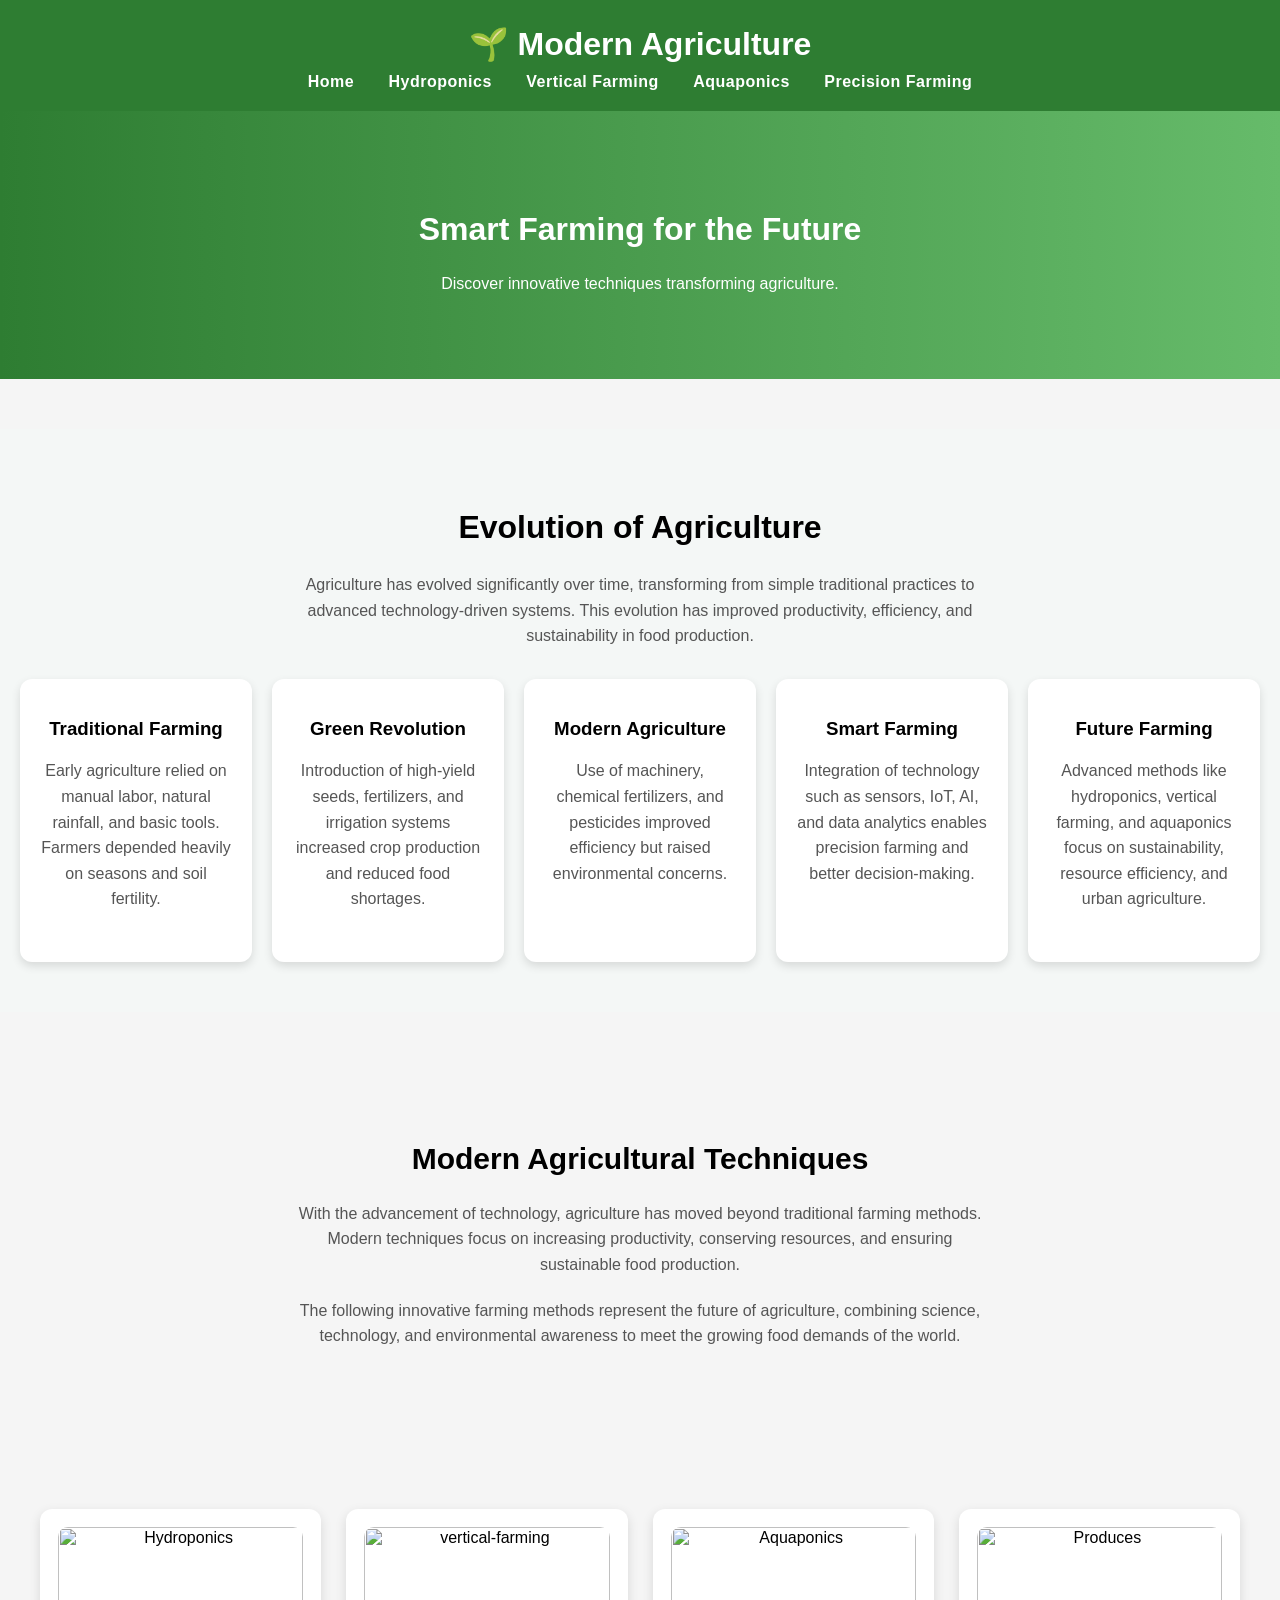
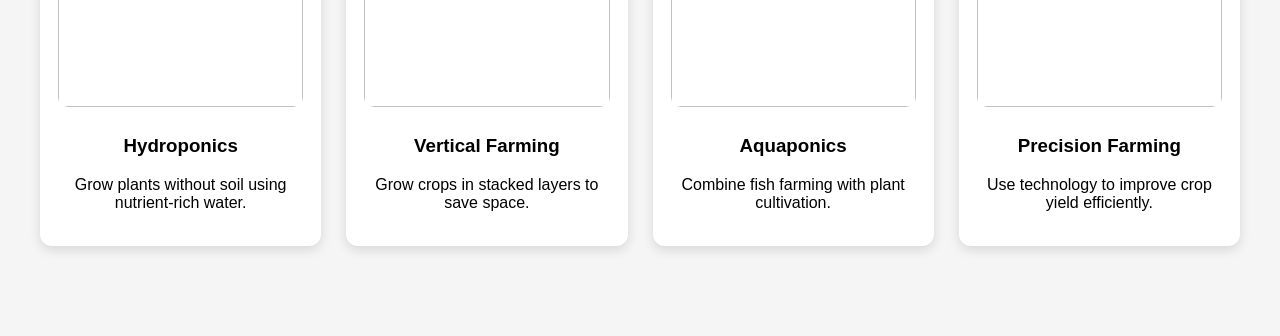
==== index.html @ 9e16016d "Add files via upload" ====
<body>

<header>
  <h1>🌱 Modern Agriculture</h1>
  <nav>
    <a href="#">Home</a>
    <a href="hydroponics.html">Hydroponics</a>
    <a href="vertical.html">Vertical Farming</a>
    <a href="aquaponics.html">Aquaponics</a>
    <a href="precision.html">Precision Farming</a>
  </nav>
  <link rel="stylesheet" href="Style.css">
</header>


<section class="hero">
  <h2>Smart Farming for the Future</h2>
  <p>Discover innovative techniques transforming agriculture.</p>
</section>
<!-- AGRICULTURE EVOLUTION -->
<section class="evolution">
  <h2>Evolution of Agriculture</h2>

  <p>
    Agriculture has evolved significantly over time, transforming from simple traditional practices
    to advanced technology-driven systems. This evolution has improved productivity, efficiency,
    and sustainability in food production.
  </p>

  <div class="timeline">

    <div class="stage">
      <h3>Traditional Farming</h3>
      <p>
        Early agriculture relied on manual labor, natural rainfall, and basic tools.
        Farmers depended heavily on seasons and soil fertility.
      </p>
    </div>

    <div class="stage">
      <h3>Green Revolution</h3>
      <p>
        Introduction of high-yield seeds, fertilizers, and irrigation systems increased
        crop production and reduced food shortages.
      </p>
    </div>

    <div class="stage">
      <h3>Modern Agriculture</h3>
      <p>
        Use of machinery, chemical fertilizers, and pesticides improved efficiency
        but raised environmental concerns.
      </p>
    </div>

    <div class="stage">
      <h3>Smart Farming</h3>
      <p>
        Integration of technology such as sensors, IoT, AI, and data analytics
        enables precision farming and better decision-making.
      </p>
    </div>

    <div class="stage">
      <h3>Future Farming</h3>
      <p>
        Advanced methods like hydroponics, vertical farming, and aquaponics
        focus on sustainability, resource efficiency, and urban agriculture.
      </p>
    </div>

  </div>


</section>
<!-- INTRODUCTION TO MODERN TECHNIQUES -->
<section class="intro-tech">
  <h2>Modern Agricultural Techniques</h2>

  <p>
    With the advancement of technology, agriculture has moved beyond traditional farming methods.
    Modern techniques focus on increasing productivity, conserving resources, and ensuring sustainable food production.
  </p>

  <p>
    The following innovative farming methods represent the future of agriculture, combining science,
    technology, and environmental awareness to meet the growing food demands of the world.
  </p>

 
</section>
<section class="cards">
   


  <a href="hydroponics.html" class="card">
  <img src="https://tse1.mm.bing.net/th/id/OIP.Eqp-ziQpJDzDmJSdWnaw1gHaHa?pid=Api&P=0&h=180" alt="Hydroponics">
  <h3>Hydroponics</h3>
  <p>Grow plants without soil using nutrient-rich water.</p>
</a>
<link rel="stylesheet" href="Style.css">

  <a href="vertical.html" class="card">
    <img src="https://tse4.mm.bing.net/th/id/OIP.k8tNzjdZTMqH8yGFtmccYAHaFj?pid=Api&P=0&h=180" alt="vertical-farming">

    <h3>Vertical Farming</h3>
    <p>Grow crops in stacked layers to save space.</p>
  </a>

  <a href="aquaponics.html" class="card">
    <img src="https://i.ytimg.com/vi/8wsAiRNAqSc/maxresdefault.jpg" alt="Aquaponics">

    <h3>Aquaponics</h3>
    <p>Combine fish farming with plant cultivation.</p>
  </a>

  <a href="precision.html" class="card">
    <img src="https://tse3.mm.bing.net/th/id/OIP.8q_UyZCXaomQTbgJEzfBzAHaE8?pid=Api&P=0&h=180" alt="Produces">
  
    <h3>Precision Farming</h3>
    <p>Use technology to improve crop yield efficiently.</p>
  </a>

</section>

</body>
---- Style.css ----
/* RESET */
* {
  box-sizing: border-box;
}

body {
  margin: 0;
  font-family: Arial, sans-serif;
  background-color: #f5f5f5;
}

/* GLOBAL */
section {
  margin-bottom: 50px;
}

/* HEADER */
header {
  background: #2e7d32;
  color: white;
  padding: 20px;
  text-align: center;
}

header h1 {
  margin: 5px 0;
}

nav {
  margin-top: 10px;
}

nav a {
  color: white;
  margin: 0 15px;
  text-decoration: none;
  font-weight: bold;
  letter-spacing: 0.5px;
}

nav a:hover {
  text-decoration: underline;
}

/* HERO */
.hero {
  background: linear-gradient(to right, #2e7d32, #66bb6a);
  color: white;
  text-align: center;
  padding: 70px 20px;
}

.hero h2 {
  font-size: 32px;
}

/* MAIN CARDS */
.cards {
  display: grid;
  grid-template-columns: repeat(auto-fit, minmax(230px, 1fr));
  gap: 25px;
  padding: 40px;
}

.card {
  background: white;
  padding: 18px;
  border-radius: 12px;
  text-align: center;
  text-decoration: none;
  color: black;
  box-shadow: 0 4px 12px rgba(0,0,0,0.12);
  transition: all 0.3s ease;
}

.card:hover {
  transform: translateY(-10px) scale(1.02);
  background: #e8f5e9;
}

.card img {
  width: 100%;
  height: 180px;
  object-fit: cover;
  border-radius: 10px;
  margin-bottom: 10px;
}

/* CONTENT */
.content-container {
  max-width: 1100px;
  margin: auto;
  padding: 20px;
}

.main-img {
  width: 100%;
  border-radius: 15px;
  margin-bottom: 20px;
}

/* HEADINGS */
h2 {
  margin-top: 30px;
  text-align: center;
}

/* INFO CARDS */
.card-section {
  display: flex;
  flex-wrap: wrap;
  gap: 20px;
  justify-content: center;
}

.info-card {
  background: white;
  padding: 20px;
  width: 250px;
  border-radius: 12px;
  box-shadow: 0 5px 15px rgba(0,0,0,0.1);
  transition: 0.3s;
}

.info-card:hover {
  transform: translateY(-5px);
  background: #e8f5e9;
}

/* WHY HYDROPONICS */
.why-section {
  text-align: center;
  padding: 50px 20px;
  background: #f9f9f9;
}

.why-text {
  max-width: 700px;
  margin: auto;
  color: #555;
  margin-bottom: 40px;
}

.why-grid {
  display: grid;
  grid-template-columns: repeat(3, 1fr);
  gap: 30px;
  max-width: 900px;
  margin: auto;
}

.circle {
  width: 120px;
  height: 120px;
  background: #e6e0c8;
  border-radius: 50%;
  display: flex;
  align-items: center;
  justify-content: center;
  margin: auto;
  font-size: 35px;
}

.why-item p {
  margin-top: 10px;
  font-weight: bold;
}

/* EVOLUTION */
.evolution {
  padding: 50px 20px;
  text-align: center;
  background: #f4f7f6;
}

.evolution h2 {
  font-size: 32px;
}

.evolution p {
  max-width: 700px;
  margin: auto;
  color: #555;
  margin-bottom: 30px;
  line-height: 1.6;
}

.timeline {
  display: grid;
  grid-template-columns: repeat(5, 1fr);
  gap: 20px;
}

.stage {
  background: white;
  padding: 20px;
  border-radius: 12px;
  box-shadow: 0px 4px 10px rgba(0,0,0,0.12);
  transition: 0.3s;
}

.stage:hover {
  transform: translateY(-5px);
}

/* MODERN TECH */
.intro-tech {
  padding: 50px 20px;
  text-align: center;
}

.intro-tech h2 {
  font-size: 30px;
}

.intro-tech p {
  max-width: 700px;
  margin: auto;
  color: #555;
  margin-bottom: 20px;
  line-height: 1.6;
}

.tech-list {
  display: grid;
  grid-template-columns: repeat(4, 1fr);
  gap: 20px;
  margin-top: 30px;
}

.tech-item {
  background: white;
  padding: 18px;
  border-radius: 12px;
  box-shadow: 0px 4px 10px rgba(0,0,0,0.12);
  transition: 0.3s;
}

.tech-item:hover {
  transform: translateY(-5px);
}

/* RESPONSIVE */
@media (max-width: 1000px) {
  .timeline {
    grid-template-columns: repeat(2, 1fr);
  }

  .tech-list {
    grid-template-columns: repeat(2, 1fr);
  }
}

@media (max-width: 600px) {
  .cards,
  .timeline,
  .tech-list,
  .why-grid {
    grid-template-columns: 1fr;
  }
}
---- Style.css ----
/* RESET */
* {
  box-sizing: border-box;
}

body {
  margin: 0;
  font-family: Arial, sans-serif;
  background-color: #f5f5f5;
}

/* GLOBAL */
section {
  margin-bottom: 50px;
}

/* HEADER */
header {
  background: #2e7d32;
  color: white;
  padding: 20px;
  text-align: center;
}

header h1 {
  margin: 5px 0;
}

nav {
  margin-top: 10px;
}

nav a {
  color: white;
  margin: 0 15px;
  text-decoration: none;
  font-weight: bold;
  letter-spacing: 0.5px;
}

nav a:hover {
  text-decoration: underline;
}

/* HERO */
.hero {
  background: linear-gradient(to right, #2e7d32, #66bb6a);
  color: white;
  text-align: center;
  padding: 70px 20px;
}

.hero h2 {
  font-size: 32px;
}

/* MAIN CARDS */
.cards {
  display: grid;
  grid-template-columns: repeat(auto-fit, minmax(230px, 1fr));
  gap: 25px;
  padding: 40px;
}

.card {
  background: white;
  padding: 18px;
  border-radius: 12px;
  text-align: center;
  text-decoration: none;
  color: black;
  box-shadow: 0 4px 12px rgba(0,0,0,0.12);
  transition: all 0.3s ease;
}

.card:hover {
  transform: translateY(-10px) scale(1.02);
  background: #e8f5e9;
}

.card img {
  width: 100%;
  height: 180px;
  object-fit: cover;
  border-radius: 10px;
  margin-bottom: 10px;
}

/* CONTENT */
.content-container {
  max-width: 1100px;
  margin: auto;
  padding: 20px;
}

.main-img {
  width: 100%;
  border-radius: 15px;
  margin-bottom: 20px;
}

/* HEADINGS */
h2 {
  margin-top: 30px;
  text-align: center;
}

/* INFO CARDS */
.card-section {
  display: flex;
  flex-wrap: wrap;
  gap: 20px;
  justify-content: center;
}

.info-card {
  background: white;
  padding: 20px;
  width: 250px;
  border-radius: 12px;
  box-shadow: 0 5px 15px rgba(0,0,0,0.1);
  transition: 0.3s;
}

.info-card:hover {
  transform: translateY(-5px);
  background: #e8f5e9;
}

/* WHY HYDROPONICS */
.why-section {
  text-align: center;
  padding: 50px 20px;
  background: #f9f9f9;
}

.why-text {
  max-width: 700px;
  margin: auto;
  color: #555;
  margin-bottom: 40px;
}

.why-grid {
  display: grid;
  grid-template-columns: repeat(3, 1fr);
  gap: 30px;
  max-width: 900px;
  margin: auto;
}

.circle {
  width: 120px;
  height: 120px;
  background: #e6e0c8;
  border-radius: 50%;
  display: flex;
  align-items: center;
  justify-content: center;
  margin: auto;
  font-size: 35px;
}

.why-item p {
  margin-top: 10px;
  font-weight: bold;
}

/* EVOLUTION */
.evolution {
  padding: 50px 20px;
  text-align: center;
  background: #f4f7f6;
}

.evolution h2 {
  font-size: 32px;
}

.evolution p {
  max-width: 700px;
  margin: auto;
  color: #555;
  margin-bottom: 30px;
  line-height: 1.6;
}

.timeline {
  display: grid;
  grid-template-columns: repeat(5, 1fr);
  gap: 20px;
}

.stage {
  background: white;
  padding: 20px;
  border-radius: 12px;
  box-shadow: 0px 4px 10px rgba(0,0,0,0.12);
  transition: 0.3s;
}

.stage:hover {
  transform: translateY(-5px);
}

/* MODERN TECH */
.intro-tech {
  padding: 50px 20px;
  text-align: center;
}

.intro-tech h2 {
  font-size: 30px;
}

.intro-tech p {
  max-width: 700px;
  margin: auto;
  color: #555;
  margin-bottom: 20px;
  line-height: 1.6;
}

.tech-list {
  display: grid;
  grid-template-columns: repeat(4, 1fr);
  gap: 20px;
  margin-top: 30px;
}

.tech-item {
  background: white;
  padding: 18px;
  border-radius: 12px;
  box-shadow: 0px 4px 10px rgba(0,0,0,0.12);
  transition: 0.3s;
}

.tech-item:hover {
  transform: translateY(-5px);
}

/* RESPONSIVE */
@media (max-width: 1000px) {
  .timeline {
    grid-template-columns: repeat(2, 1fr);
  }

  .tech-list {
    grid-template-columns: repeat(2, 1fr);
  }
}

@media (max-width: 600px) {
  .cards,
  .timeline,
  .tech-list,
  .why-grid {
    grid-template-columns: 1fr;
  }
}
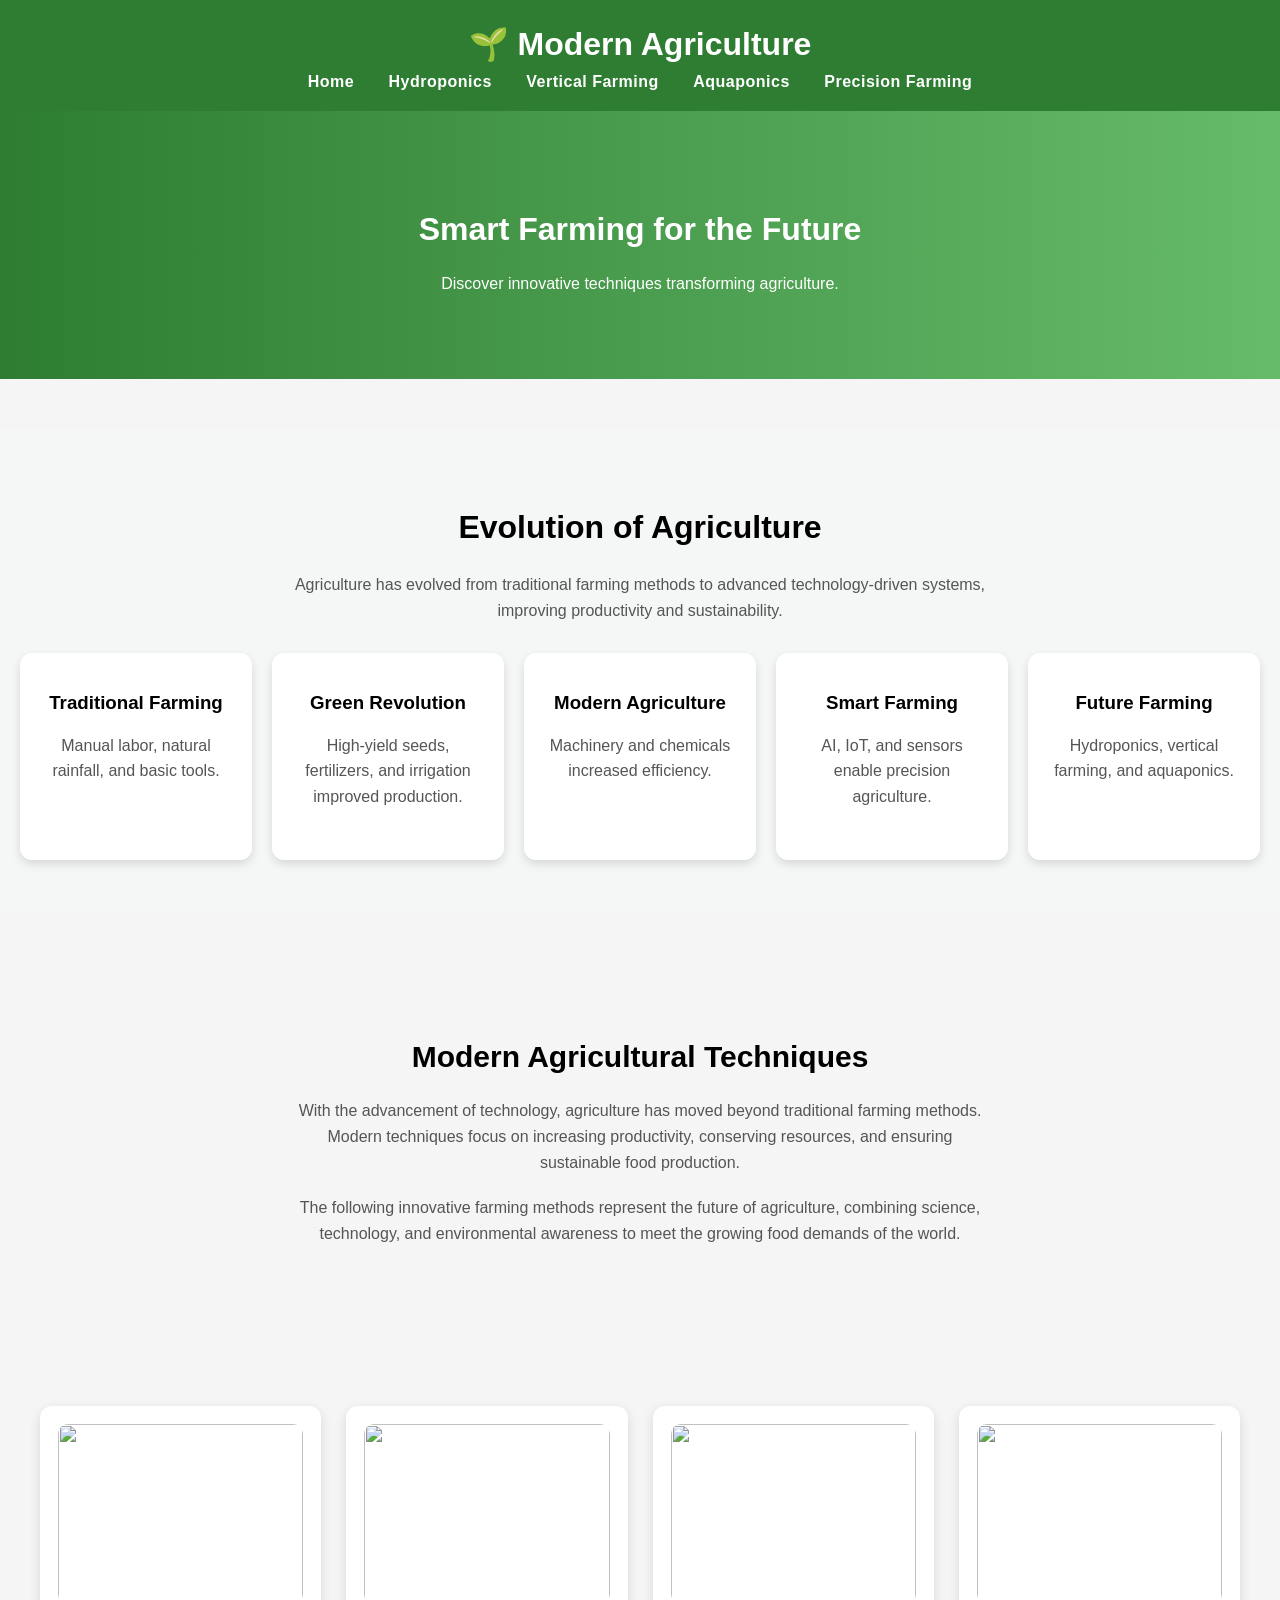
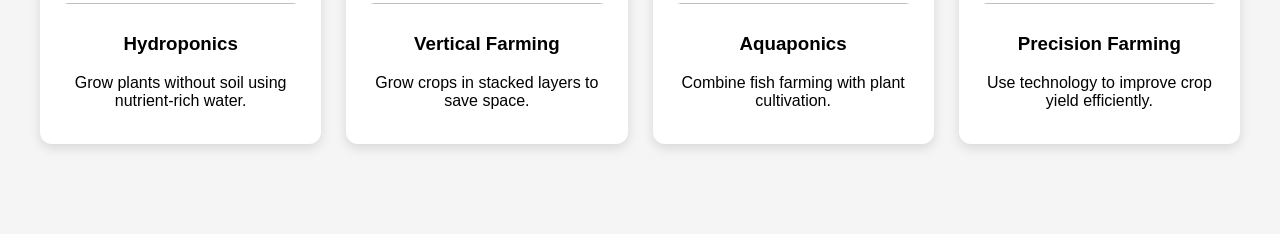
==== commit 38947415: "index.html" ====
--- a/index.html
+++ b/index.html
@@ -1,4 +1,17 @@
+<!DOCTYPE html>
+<html>
+<head>
+  <title>Modern Agriculture</title>
+
+  <!-- CSS -->
+  <link rel="stylesheet" href="Style.css">
+
+  <!-- Google Font -->
+  <link href="https://fonts.googleapis.com/css2?family=Poppins:wght@300;400;600&display=swap" rel="stylesheet">
+</head>
+
 <body>
+  <body class="home-page"></body>
 
 <header>
   <h1>🌱 Modern Agriculture</h1>
@@ -9,118 +22,105 @@
     <a href="aquaponics.html">Aquaponics</a>
     <a href="precision.html">Precision Farming</a>
   </nav>
-  <link rel="stylesheet" href="Style.css">
 </header>
 
-
-<section class="hero">
+<!-- HERO -->
+<section class="hero fade">
   <h2>Smart Farming for the Future</h2>
   <p>Discover innovative techniques transforming agriculture.</p>
 </section>
-<!-- AGRICULTURE EVOLUTION -->
-<section class="evolution">
+
+<!-- EVOLUTION -->
+<section class="evolution fade">
   <h2>Evolution of Agriculture</h2>
 
   <p>
-    Agriculture has evolved significantly over time, transforming from simple traditional practices
-    to advanced technology-driven systems. This evolution has improved productivity, efficiency,
-    and sustainability in food production.
+    Agriculture has evolved from traditional farming methods to advanced
+    technology-driven systems, improving productivity and sustainability.
   </p>
 
   <div class="timeline">
 
     <div class="stage">
       <h3>Traditional Farming</h3>
-      <p>
-        Early agriculture relied on manual labor, natural rainfall, and basic tools.
-        Farmers depended heavily on seasons and soil fertility.
-      </p>
+      <p>Manual labor, natural rainfall, and basic tools.</p>
     </div>
 
     <div class="stage">
       <h3>Green Revolution</h3>
-      <p>
-        Introduction of high-yield seeds, fertilizers, and irrigation systems increased
-        crop production and reduced food shortages.
-      </p>
+      <p>High-yield seeds, fertilizers, and irrigation improved production.</p>
     </div>
 
     <div class="stage">
       <h3>Modern Agriculture</h3>
-      <p>
-        Use of machinery, chemical fertilizers, and pesticides improved efficiency
-        but raised environmental concerns.
-      </p>
+      <p>Machinery and chemicals increased efficiency.</p>
     </div>
 
     <div class="stage">
       <h3>Smart Farming</h3>
-      <p>
-        Integration of technology such as sensors, IoT, AI, and data analytics
-        enables precision farming and better decision-making.
-      </p>
+      <p>AI, IoT, and sensors enable precision agriculture.</p>
     </div>
 
     <div class="stage">
       <h3>Future Farming</h3>
-      <p>
-        Advanced methods like hydroponics, vertical farming, and aquaponics
-        focus on sustainability, resource efficiency, and urban agriculture.
-      </p>
+      <p>Hydroponics, vertical farming, and aquaponics.</p>
     </div>
 
   </div>
+</section>
 
-
-</section>
-<!-- INTRODUCTION TO MODERN TECHNIQUES -->
-<section class="intro-tech">
+<!-- INTRO -->
+<section class="intro-tech fade">
   <h2>Modern Agricultural Techniques</h2>
 
-  <p>
-    With the advancement of technology, agriculture has moved beyond traditional farming methods.
-    Modern techniques focus on increasing productivity, conserving resources, and ensuring sustainable food production.
-  </p>
+  <p> With the advancement of technology, agriculture has moved beyond traditional farming methods. Modern techniques focus on increasing productivity, conserving resources, and ensuring sustainable food production. </p> <p> The following innovative farming methods represent the future of agriculture, combining science, technology, and environmental awareness to meet the growing food demands of the world. </p>
+</section>
 
-  <p>
-    The following innovative farming methods represent the future of agriculture, combining science,
-    technology, and environmental awareness to meet the growing food demands of the world.
-  </p>
-
- 
-</section>
-<section class="cards">
-   
-
+<!-- CARDS -->
+<section class="cards fade">
 
   <a href="hydroponics.html" class="card">
-  <img src="https://tse1.mm.bing.net/th/id/OIP.Eqp-ziQpJDzDmJSdWnaw1gHaHa?pid=Api&P=0&h=180" alt="Hydroponics">
-  <h3>Hydroponics</h3>
-  <p>Grow plants without soil using nutrient-rich water.</p>
-</a>
-<link rel="stylesheet" href="Style.css">
+    <img src="https://tse1.mm.bing.net/th/id/OIP.Eqp-ziQpJDzDmJSdWnaw1gHaHa?pid=Api&P=0&h=180">
+    <h3>Hydroponics</h3>
+    <p>Grow plants without soil using nutrient-rich water.</p>
+  </a>
 
   <a href="vertical.html" class="card">
-    <img src="https://tse4.mm.bing.net/th/id/OIP.k8tNzjdZTMqH8yGFtmccYAHaFj?pid=Api&P=0&h=180" alt="vertical-farming">
-
+    <img src="https://tse4.mm.bing.net/th/id/OIP.k8tNzjdZTMqH8yGFtmccYAHaFj?pid=Api&P=0&h=180">
     <h3>Vertical Farming</h3>
     <p>Grow crops in stacked layers to save space.</p>
   </a>
 
   <a href="aquaponics.html" class="card">
-    <img src="https://i.ytimg.com/vi/8wsAiRNAqSc/maxresdefault.jpg" alt="Aquaponics">
-
+    <img src="https://i.ytimg.com/vi/8wsAiRNAqSc/maxresdefault.jpg">
     <h3>Aquaponics</h3>
     <p>Combine fish farming with plant cultivation.</p>
   </a>
 
   <a href="precision.html" class="card">
-    <img src="https://tse3.mm.bing.net/th/id/OIP.8q_UyZCXaomQTbgJEzfBzAHaE8?pid=Api&P=0&h=180" alt="Produces">
-  
+    <img src="https://tse3.mm.bing.net/th/id/OIP.8q_UyZCXaomQTbgJEzfBzAHaE8?pid=Api&P=0&h=180">
     <h3>Precision Farming</h3>
     <p>Use technology to improve crop yield efficiently.</p>
   </a>
 
 </section>
 
-</body>+<!-- SCROLL ANIMATION SCRIPT -->
+<script>
+  const elements = document.querySelectorAll('.fade, .stage');
+
+  window.addEventListener('scroll', () => {
+    const trigger = window.innerHeight * 0.85;
+
+    elements.forEach(el => {
+      const top = el.getBoundingClientRect().top;
+
+      if (top < trigger) {
+        el.classList.add('show');
+      }
+    });
+  });
+</script>
+
+</body>
+</html>
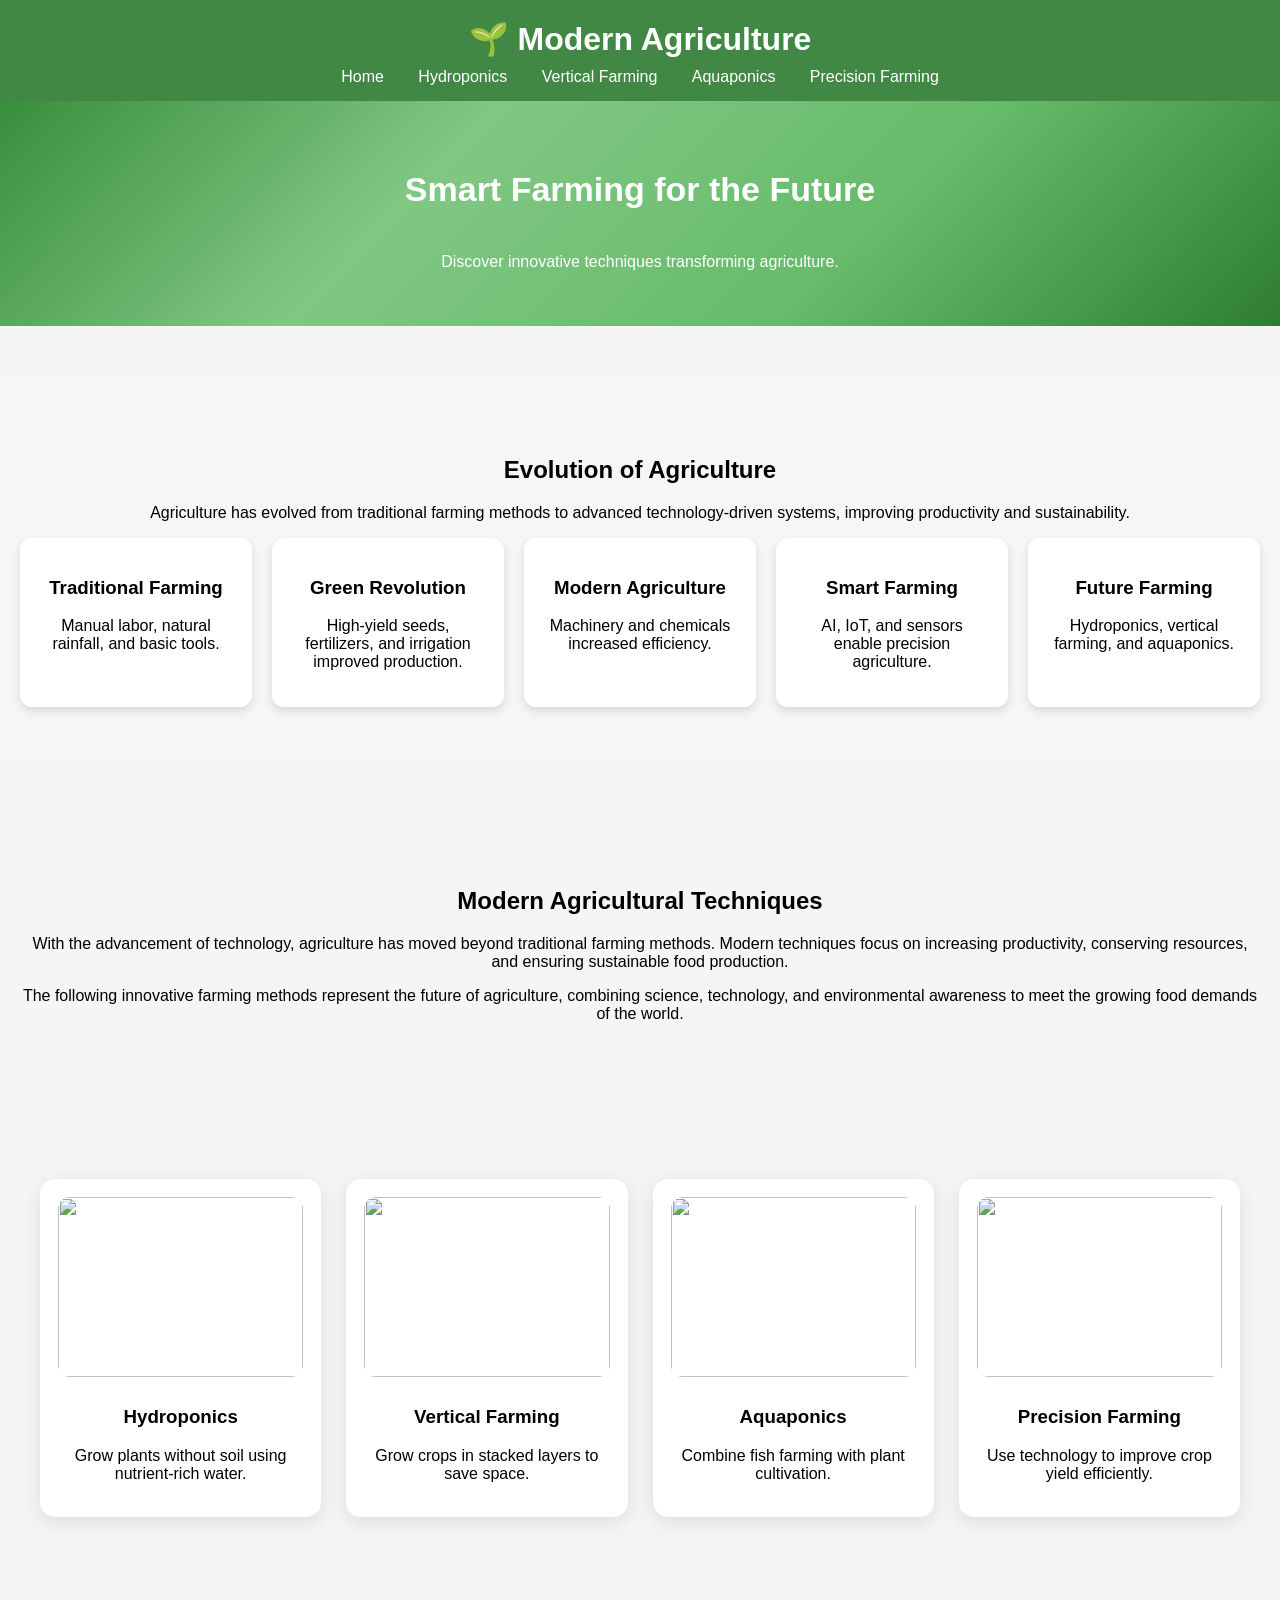
==== commit 17297751: "Fix HTML formatting and update stylesheet link" ====
--- a/index.html
+++ b/index.html
@@ -4,7 +4,7 @@
   <title>Modern Agriculture</title>
 
   <!-- CSS -->
-  <link rel="stylesheet" href="Style.css">
+  <link rel="stylesheet" href="style.css">
 
   <!-- Google Font -->
   <link href="https://fonts.googleapis.com/css2?family=Poppins:wght@300;400;600&display=swap" rel="stylesheet">
--- a/style.css
+++ b/style.css
@@ -0,0 +1,418 @@
+/* RESET */
+* {
+  box-sizing: border-box;
+}
+
+body {
+  margin: 0;
+  font-family: 'Poppins', Arial, sans-serif;
+  background-color: #f5f5f5;
+  scroll-behavior: smooth;
+}
+
+/* GLOBAL */
+section {
+  margin-bottom: 50px;
+}
+
+/* ===== HEADER (GLASS EFFECT) ===== */
+header {
+  position: sticky;
+  top: 0;
+  backdrop-filter: blur(10px);
+  background: rgba(46, 125, 50, 0.9);
+  color: white;
+  padding: 15px;
+  text-align: center;
+  z-index: 1000;
+}
+
+header h1 {
+  margin: 5px 0;
+}
+
+nav {
+  margin-top: 10px;
+}
+
+nav a {
+  color: white;
+  margin: 0 15px;
+  text-decoration: none;
+  font-weight: 500;
+  position: relative;
+}
+
+/* underline animation */
+nav a::after {
+  content: '';
+  width: 0;
+  height: 2px;
+  background: white;
+  position: absolute;
+  left: 0;
+  bottom: -5px;
+  transition: 0.3s;
+}
+
+nav a:hover::after {
+  width: 100%;
+}
+
+/* ===== HERO (ANIMATED GRADIENT) ===== */
+.hero {
+  color: white;
+  text-align: center;
+  padding: 80px 20px;
+  background: linear-gradient(-45deg, #2e7d32, #66bb6a, #81c784, #388e3c);
+  background-size: 400% 400%;
+  animation: gradientMove 8s ease infinite;
+}
+
+.hero h2 {
+  font-size: 34px;
+}
+
+/* gradient animation */
+@keyframes gradientMove {
+  0% {background-position: 0% 50%;}
+  50% {background-position: 100% 50%;}
+  100% {background-position: 0% 50%;}
+}
+
+/* ===== CARDS ===== */
+.cards {
+  display: grid;
+  grid-template-columns: repeat(auto-fit, minmax(230px, 1fr));
+  gap: 25px;
+  padding: 40px;
+}
+
+.card {
+  background: white;
+  padding: 18px;
+  border-radius: 15px;
+  text-align: center;
+  text-decoration: none;
+  color: black;
+  box-shadow: 0 5px 20px rgba(0,0,0,0.1);
+  transition: 0.4s ease;
+  overflow: hidden;
+  position: relative;
+}
+
+/* hover animation */
+.card:hover {
+  transform: translateY(-12px) scale(1.03);
+  box-shadow: 0 15px 35px rgba(0,0,0,0.25);
+}
+
+/* image zoom */
+.card img {
+  width: 100%;
+  height: 180px;
+  object-fit: cover;
+  border-radius: 12px;
+  margin-bottom: 10px;
+  transition: 0.4s;
+}
+
+.card:hover img {
+  transform: scale(1.1);
+}
+
+/* ===== CONTENT ===== */
+.content-container {
+  max-width: 1100px;
+  margin: auto;
+  padding: 20px;
+}
+
+.main-img {
+  width: 100%;
+  border-radius: 15px;
+  margin-bottom: 20px;
+}
+
+/* HEADINGS */
+h2 {
+  margin-top: 30px;
+  text-align: center;
+}
+
+/* ===== INFO CARDS ===== */
+.card-section {
+  display: flex;
+  flex-wrap: wrap;
+  gap: 20px;
+  justify-content: center;
+}
+
+.info-card {
+  background: white;
+  padding: 20px;
+  width: 250px;
+  border-radius: 12px;
+  box-shadow: 0 5px 15px rgba(0,0,0,0.1);
+  transition: 0.3s;
+}
+
+.info-card:hover {
+  transform: translateY(-8px);
+  background: #e8f5e9;
+}
+
+/* ===== EVOLUTION ===== */
+.evolution {
+  padding: 50px 20px;
+  text-align: center;
+  background: #f4f7f6;
+}
+
+.timeline {
+  display: grid;
+  grid-template-columns: repeat(5, 1fr);
+  gap: 20px;
+}
+
+/* scroll animation */
+.stage {
+  background: white;
+  padding: 20px;
+  border-radius: 12px;
+  box-shadow: 0px 4px 10px rgba(0,0,0,0.12);
+  opacity: 0;
+  transform: translateY(40px);
+  transition: 0.6s ease;
+}
+
+.stage.show {
+  opacity: 1;
+  transform: translateY(0);
+}
+
+/* ===== INTRO TECH ===== */
+.intro-tech {
+  padding: 50px 20px;
+  text-align: center;
+}
+
+.tech-list {
+  display: grid;
+  grid-template-columns: repeat(4, 1fr);
+  gap: 20px;
+  margin-top: 30px;
+}
+
+.tech-item {
+  background: white;
+  padding: 18px;
+  border-radius: 12px;
+  box-shadow: 0px 4px 10px rgba(0,0,0,0.12);
+  transition: 0.3s;
+}
+
+.tech-item:hover {
+  transform: translateY(-6px);
+}
+
+/* ===== FADE SCROLL ===== */
+.fade {
+  opacity: 0;
+  transform: translateY(40px);
+  transition: 0.8s;
+}
+
+.fade.show {
+  opacity: 1;
+  transform: translateY(0);
+}
+
+/* ===== RESPONSIVE ===== */
+@media (max-width: 1000px) {
+  .timeline {
+    grid-template-columns: repeat(2, 1fr);
+  }
+
+  .tech-list {
+    grid-template-columns: repeat(2, 1fr);
+  }
+}
+
+@media (max-width: 600px) {
+  .cards,
+  .timeline,
+  .tech-list,
+  .why-grid {
+    grid-template-columns: 1fr;
+  }
+}
+/* ========================= */
+/* 🌱 HOME PAGE (GREEN THEME) */
+/* ========================= */
+.home-page .hero {
+  background: linear-gradient(-45deg, #2e7d32, #66bb6a, #81c784, #388e3c);
+}
+
+/* ========================= */
+/* 💧 HYDROPONICS (BLUE-GREEN) */
+/* ========================= */
+.hydro-page header {
+  background: linear-gradient(90deg, #00695c, #26a69a);
+}
+
+.hydro-page .hero {
+  background: linear-gradient(-45deg, #004d40, #26a69a, #4db6ac, #00796b);
+}
+
+.hydro-page .card:hover {
+  background: #e0f2f1;
+}
+
+/* ========================= */
+/* 🏢 VERTICAL FARMING (DARK TECH) */
+/* ========================= */
+.vertical-page header {
+  background: linear-gradient(90deg, #263238, #546e7a);
+}
+
+.vertical-page .hero {
+  background: linear-gradient(-45deg, #1c313a, #455a64, #607d8b);
+}
+
+.vertical-page body {
+  background-color: #eceff1;
+}
+
+/* ========================= */
+/* 🐟 AQUAPONICS (AQUA THEME) */
+/* ========================= */
+.aqua-page header {
+  background: linear-gradient(90deg, #0277bd, #29b6f6);
+}
+
+.aqua-page .hero {
+  background: linear-gradient(-45deg, #01579b, #4fc3f7, #81d4fa);
+}
+
+.aqua-page .card:hover {
+  background: #e1f5fe;
+}
+
+/* ========================= */
+/* 📊 PRECISION FARMING (TECH AI) */
+/* ========================= */
+.precision-page header {
+  background: linear-gradient(90deg, #4a148c, #7b1fa2);
+}
+
+.precision-page .hero {
+  background: linear-gradient(-45deg, #4a148c, #9c27b0, #ba68c8);
+}
+
+.precision-page .card:hover {
+  background: #f3e5f5;
+}
+.home-page .hero {
+  padding: 20px 20px;
+  min-height: 25vh;
+  display: flex;
+  justify-content: center;
+  align-items: center;
+  flex-direction: column;
+}
+/* ===== WHY HYDROPONICS ===== */
+.why-section {
+  padding: 50px 20px;
+  text-align: center;
+  background: #f4f7f6; /* matches your evolution section tone */
+}
+
+.why-section h2 {
+  font-size: 30px;
+  color: #2e7d32;
+  margin-bottom: 10px;
+}
+
+.why-text {
+  font-size: 15px;
+  color: #555;
+  max-width: 650px;
+  margin: 0 auto 35px;
+}
+
+/* Grid */
+.why-grid {
+  display: grid;
+  grid-template-columns: repeat(auto-fit, minmax(160px, 1fr));
+  gap: 20px;
+  max-width: 900px;
+  margin: auto;
+}
+
+/* Cards */
+.why-item {
+  background: white;
+  padding: 18px;
+  border-radius: 12px;
+  box-shadow: 0px 4px 10px rgba(0,0,0,0.12);
+  transition: 0.3s ease;
+}
+
+.why-item:hover {
+  transform: translateY(-8px);
+  background: #e8f5e9; /* same hover feel as info-card */
+}
+
+/* Icon circle */
+.circle {
+  width: 55px;
+  height: 55px;
+  background: #e8f5e9;
+  border-radius: 50%;
+  display: flex;
+  align-items: center;
+  justify-content: center;
+  font-size: 24px;
+  margin: 0 auto 10px;
+  transition: 0.3s;
+}
+
+.why-item:hover .circle {
+  background: #c8e6c9;
+}
+
+/* Text */
+.why-item p {
+  font-size: 14px;
+  font-weight: 500;
+  color: #333;
+}
+/* ===== HERO TEXT CENTER FIX ===== */
+.hero-section {
+  text-align: center;
+  padding: 60px 20px;
+}
+
+/* Heading */
+.hero-section h2 {
+  font-size: 34px;
+  margin-bottom: 10px;
+  color: #1b5e20;
+}
+
+/* ALL paragraphs */
+.hero-section p {
+  max-width: 850px;        /* key for centering */
+  margin: 0 auto 18px;     /* centers horizontally */
+  line-height: 1.8;
+  font-size: 16px;
+  color: #444;
+}
+
+/* First line (tagline) highlight */
+.hero-section p:first-of-type {
+  font-size: 18px;
+  font-weight: 500;
+  color: #2e7d32;
+}
